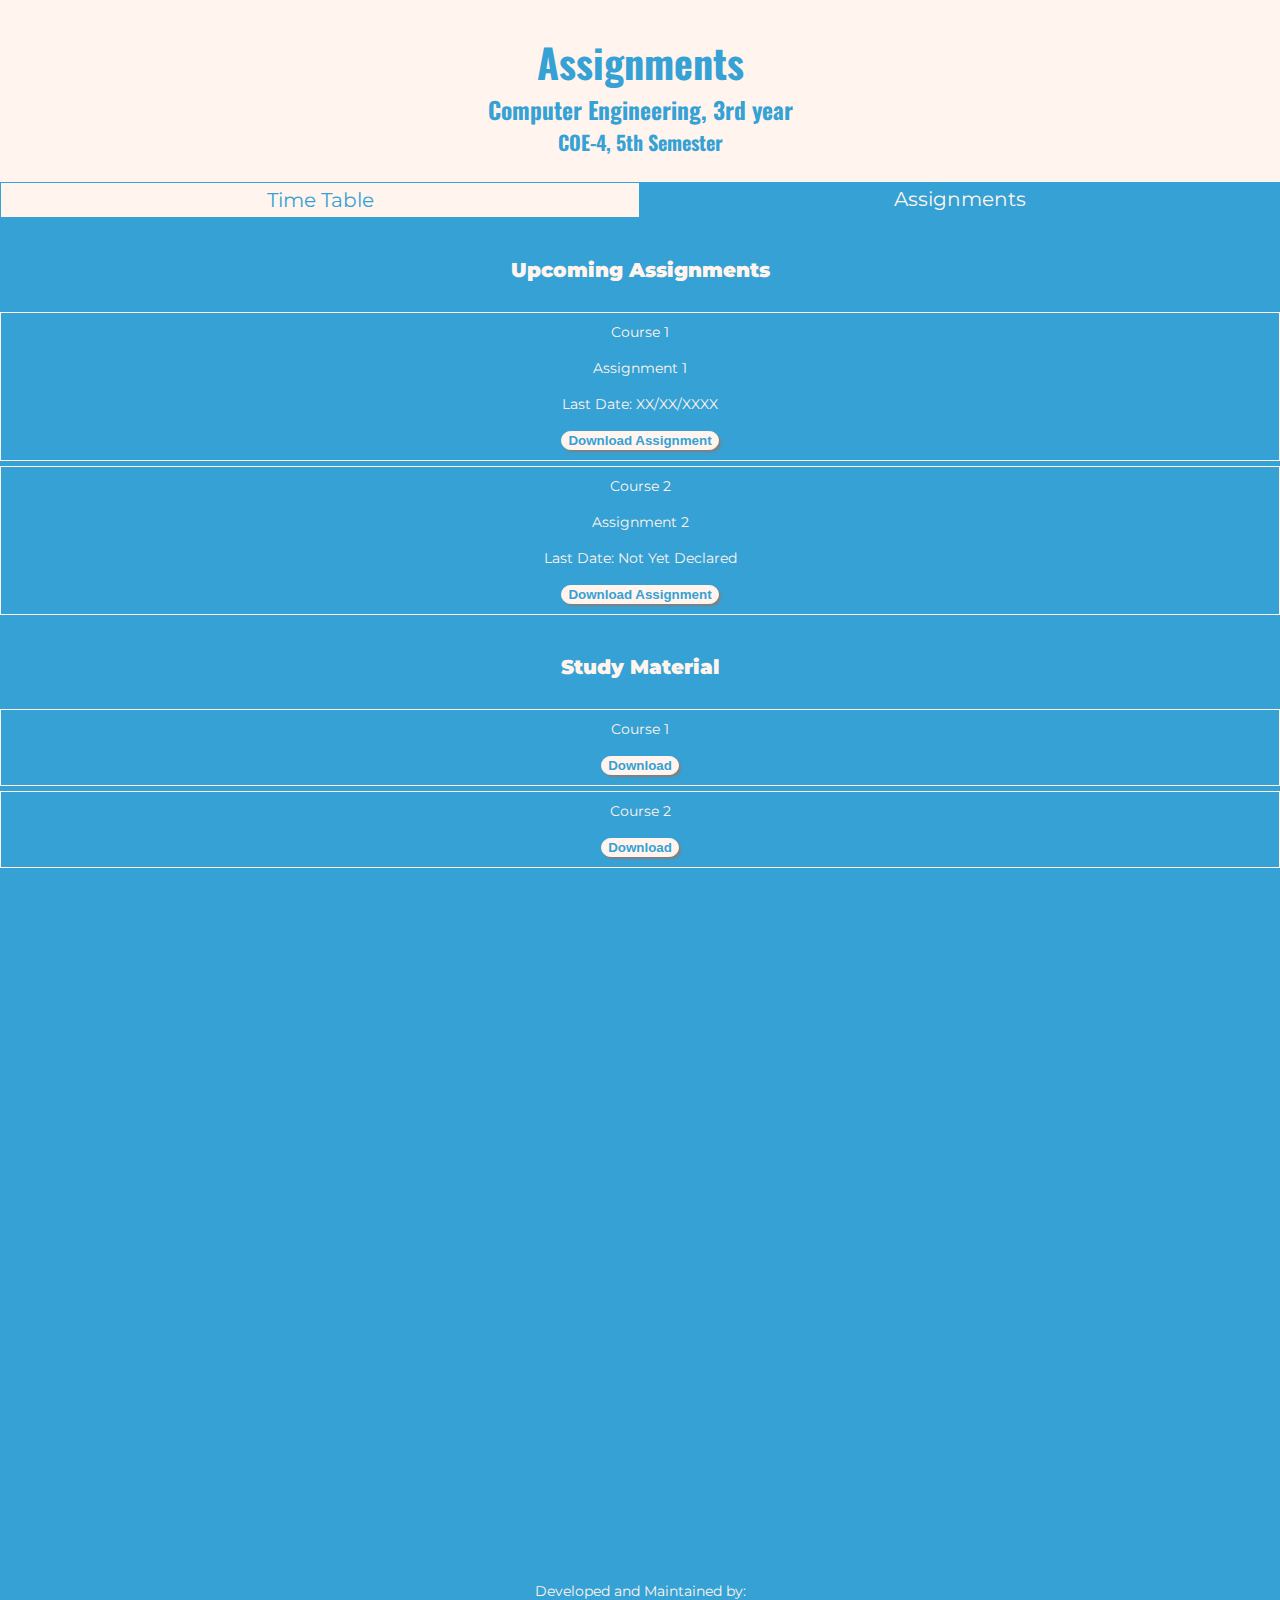
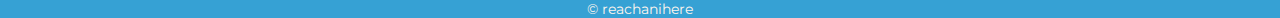
==== assignments.html @ 8dc0f437 "Update and rename quiz.html to assignments.html" ====
<!DOCTYPE html>
<html>
    <head>
        <meta charset="utf-8">
        <meta name="viewport" content="width=device-width, initial-scale=1">
        <title>Assignments, COE-4</title>
        <link rel="icon" href="images/favicon.png" type="image/x-icon"/>
        <link rel="stylesheet" href="css/style.css">
        <link href="https://fonts.googleapis.com/css2?family=Montserrat&family=Oswald:wght@700&display=swap" rel="stylesheet">
    </head>

    <body>
        <header><h1 class="tt">Assignments</h1><h3 class="elec">Computer Engineering, 3rd year</h3><h4 class="sem">COE-4, 5th Semester</h4></header>
        <div class="container">
            <div class="TTpage2"><a href="index.html" class="linktt">Time Table</a></div>
            <div class="Qpage2"><a href="assignments.html" class="linkq">Assignments</a></div>
            <div class="day" id="upq">Upcoming Assignments</div>
            <div class="lecture" id="quiz">Course 1<br><br>Assignment 1<br><br>Last Date: XX/XX/XXXX<br><br><a href="#" add target="_blank"><button class="join_now_link" id ="quiz_button">Download Assignment</button></a></div>
            <div class="lecture" id="quiz">Course 2<br><br>Assignment 2<br><br>Last Date: Not Yet Declared<br><br><a href="#" add target="_blank"><button class="join_now_link" id ="quiz_button">Download Assignment</button></a></div>
            
            <div class="day" id="upq">Study Material</div>
            <div class="lecture" id="quiz">Course 1<br><br><a href="#" add target="_blank"><button class="join_now_link" id ="quiz_button" >Download</button></a></div>
            <div class="lecture" id="quiz">Course 2<br><br><a href="#"><button class="join_now_link" id ="quiz_button">Download</button></a></div>
        </div>
        <div class="foot">Developed and Maintained by:<br>&copy reachanihere</div>
    </body>
</html>
---- css/style.css ----
body{
    width: 100%;
    margin: 0px;
    padding: 0px;
    background-color: #36a1d4;
    font-family: 'Montserrat', sans-serif;
    color: seashell;
    font-size: 14px;
    text-align: center;
}
header{
    background-color: seashell;
    margin: 0px;
    padding: 5px;
    color: #36a1d4;
    font-family: 'Oswald', sans-serif;
    text-align: center;
    font-size: 20px;
}
.container{
    text-align: center;
}
.day{
    width: 100%;
    margin-bottom: 25px;
    float: left;
    text-align: center;
}
.lecture{
    box-sizing: border-box;
    position: relative;
    box-align :center;
    width: 25%;
    float: left;
    padding: 0px;
    margin: 0px;
    border-style: solid;
    border-width: 1px;
    border-color: seashell;
}
.join_now_link{
    margin: 0px ;
}
.details{
    text-align: center;
    padding: 2px;
}
.butt{
    position: absolute;
    padding-top: 40px;
    margin: 0px;
    left: 50%;
    -ms-transform: translate(-50%);
    transform: translate(-50%,-50%);
}
.lecture1{
    box-sizing: border-box;
    position: relative;
    width: 50%;
    float: left;
    padding: 0px;
    margin: 0px;
    border-style: solid;
    border-width: 1px;
    border-color: seashell;
}
.butt1{
    position: absolute;
    padding-top: 40px;
    margin: 0px;
    left: 50%;
    -ms-transform: translate(-50%);
    transform: translate(-50%,-50%);
}
h2{
    text-shadow: 0px,0px,10px,1px, slategray;
    font-weight: 900;
}
.foot{
    font-size: 14px;
    text-align: center;
    padding-top: 200px;
    margin-top: 1200px;
}
.footq{
    font-size: 14px;
    text-align: center;
    padding-top: 200px;
    margin-top: 400px;
}
.join_now_link{
    background-color:#36a1d4;
    border: 1.5px solid seashell;
    color: seashell;
    box-shadow: 2px 2px 2px 0px gray;
    font-weight: 500;
    border-radius: 10px 10px 10px 10px ;
}
.elec{
    margin: 0px;
}
.sem{
    margin: 0px;
    padding-bottom: 20px;
}
.tt{
    margin-bottom: 0px;
}
.TTpage1{
    box-sizing: border-box;
    width: 50%;
    float: left;
    font-size: 20px;
    font-weight: 400;
    padding-top: 5px;
    padding-bottom: 5px;
    color: seashell;
}
.Qpage1{
    box-sizing: border-box;
    width: 50%;
    float: left;
    font-size: 20px;
    font-weight: 400;
    padding-top: 5px;
    padding-bottom: 5px;
    background-color: seashell;
    color: #36a1d4;
    border: 1px solid #36a1d4;
    }

.TTpage2{
    box-sizing: border-box;
    width: 50%;
    float: left;
    font-size: 20px;
    font-weight: 400;
    padding-top: 5px;
    padding-bottom: 5px;
    background-color: seashell;
    color: #36a1d4;
    border: 1px solid #36a1d4;
    }
.Qpage2{
    width: 50%;
    float: left;
    font-size: 20px;
    font-weight: 400;
    padding-top: 5px;
    padding-bottom: 5px;
}
#upq{
    margin-top: 40px;
    font-size: 20px;
    font-weight: 900;
}
#quiz{
    width: 100%;
    display: inline-block;
    padding: 10px;
    margin-top: 5px;
    border-width: 1.5px;
}
#quiz_link{
    margin-top: 1000px;
}
.linktt{
    text-decoration: none;
    color: #36a1d4;
}
.linkq{
    text-decoration: none;
    color: seashell;
}
.linktt1{
    text-decoration: none;
    color: seashell;
}
.linkq1{
    text-decoration: none;
    color: #36a1d4;
}
#quiz_button{
    background-color: seashell;
    color: #36a1d4;
    font-weight: 600;
}
@media(max-width:746px){
    .body{
        font-size: 12px;
    }
    .lecture{
        width: 50%;
        margin-bottom: 40px;
    }
    #quiz{
        margin-bottom: 10px;
    }
}
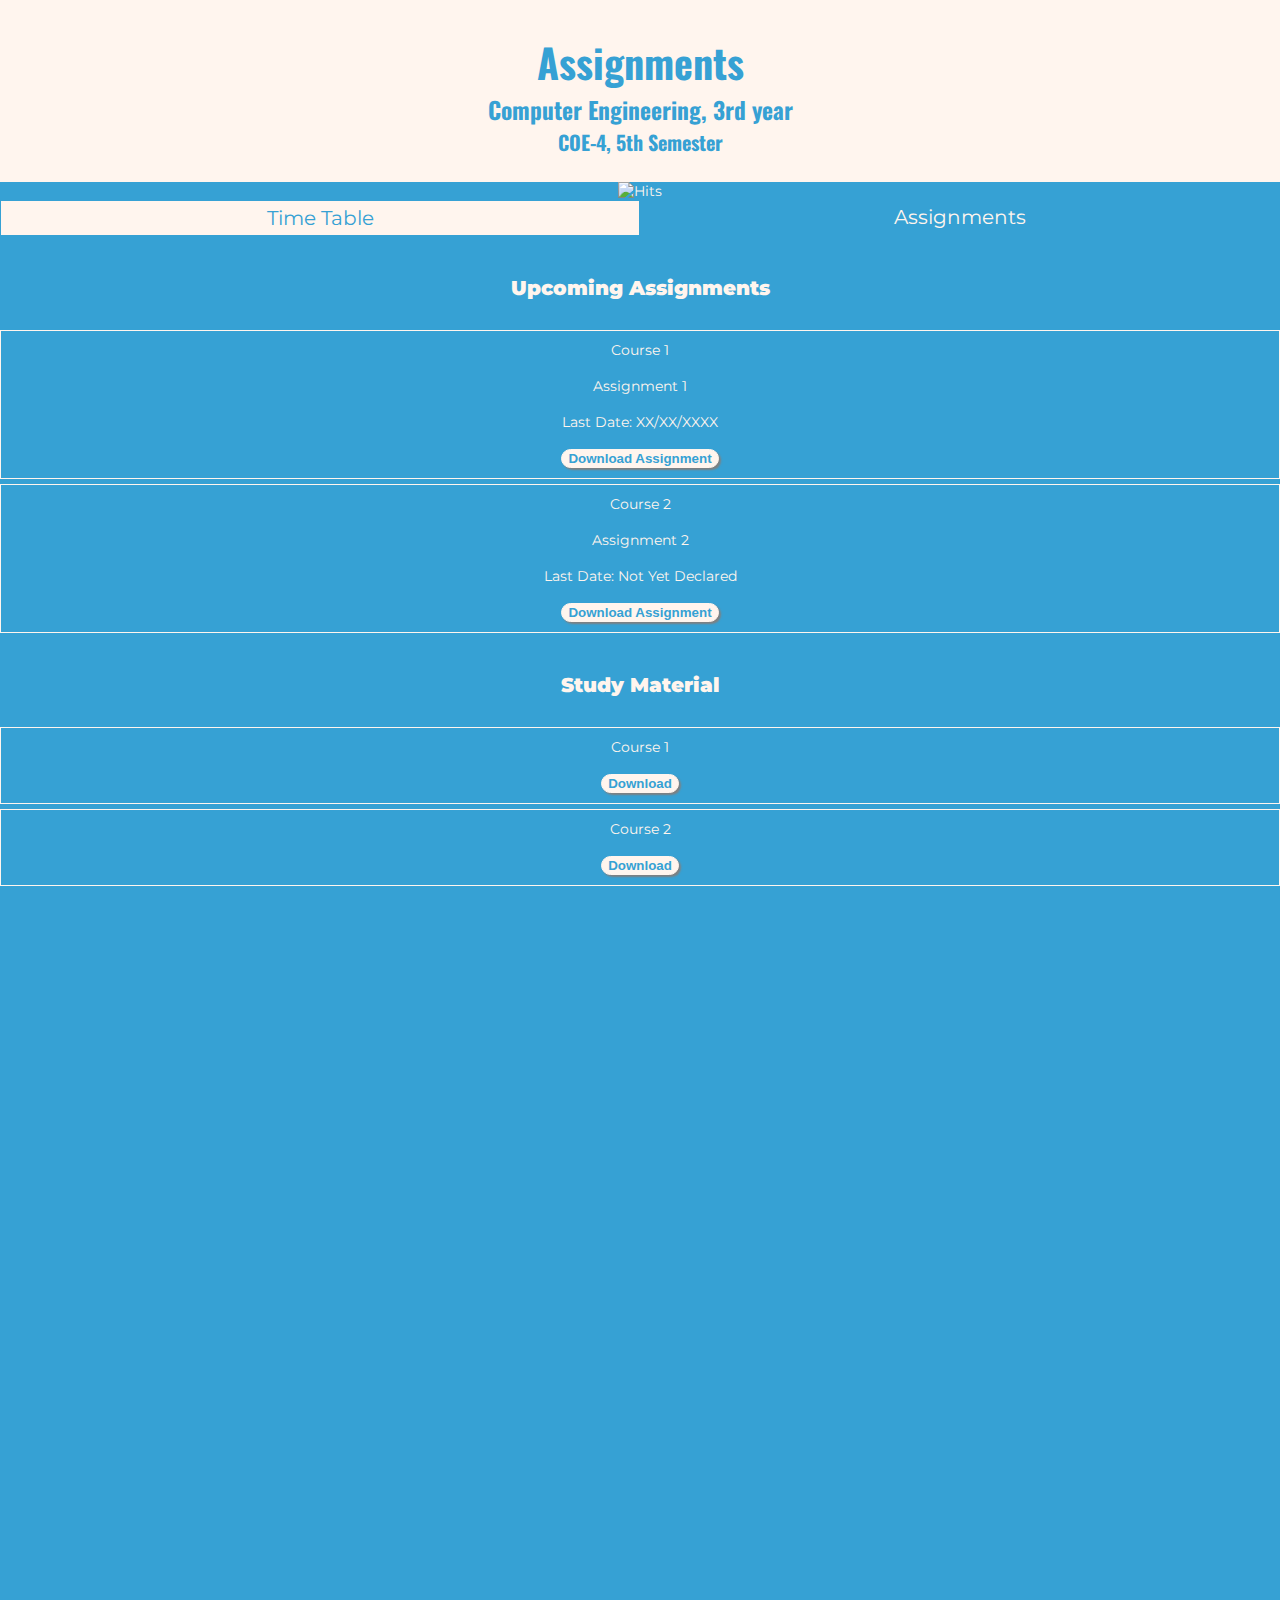
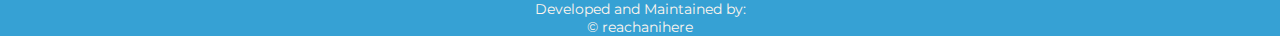
==== commit 8f5fa06b: "Update assignments.html" ====
--- a/assignments.html
+++ b/assignments.html
@@ -11,6 +11,7 @@
 
     <body>
         <header><h1 class="tt">Assignments</h1><h3 class="elec">Computer Engineering, 3rd year</h3><h4 class="sem">COE-4, 5th Semester</h4></header>
+        <img src="https://hitcounter.pythonanywhere.com/count/tag.svg?url=https%3A%2F%2Fcoe4.tech" alt="Hits">
         <div class="container">
             <div class="TTpage2"><a href="index.html" class="linktt">Time Table</a></div>
             <div class="Qpage2"><a href="assignments.html" class="linkq">Assignments</a></div>
